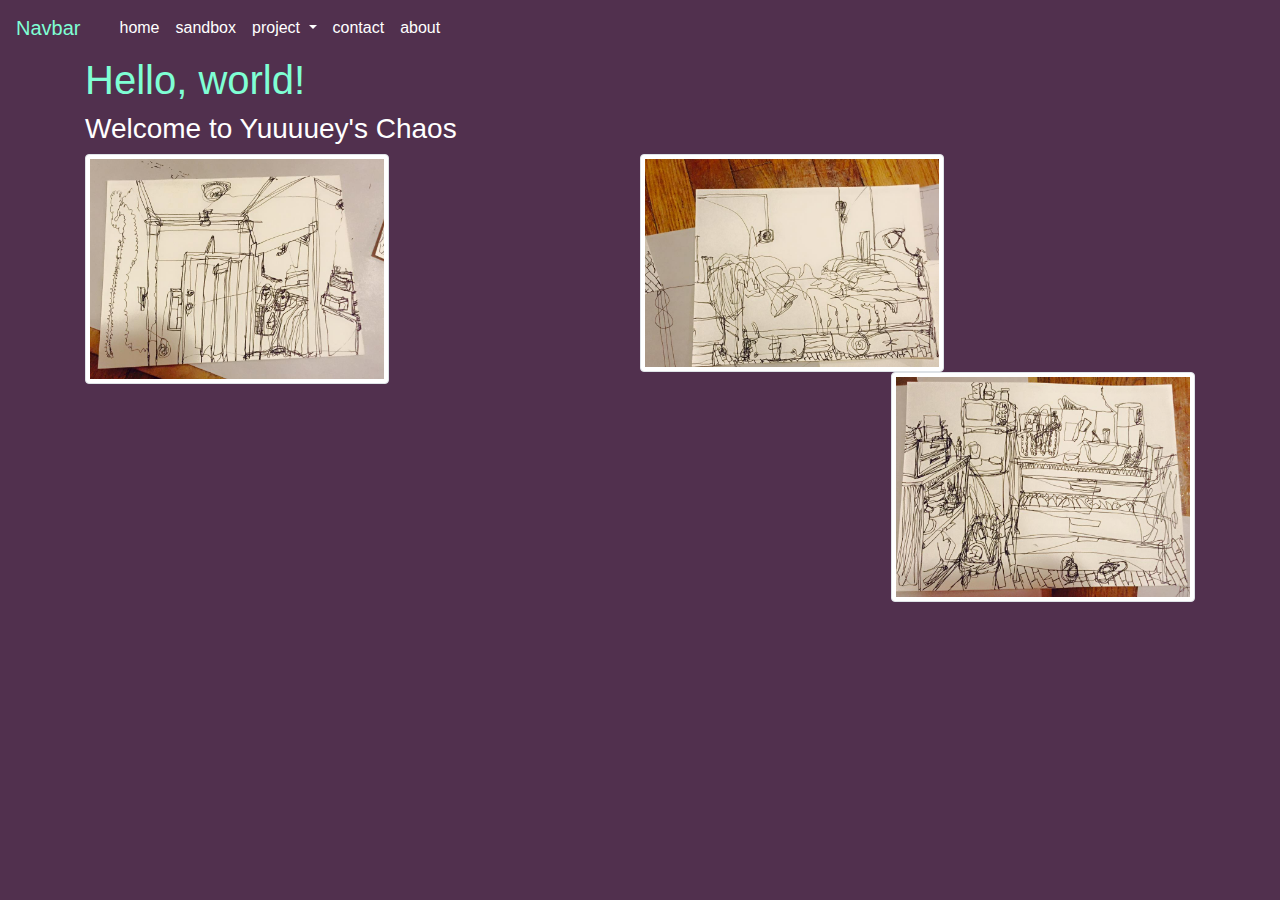
==== index.html @ 38417265 "changed bg color" ====
<!doctype html>
<html lang="en">

<head>
  <!-- Required meta tags -->
  <meta charset="utf-8">
  <meta name="viewport" content="width=device-width, initial-scale=1, shrink-to-fit=no">

  <!-- Bootstrap CSS -->
  <link rel="stylesheet" href="https://maxcdn.bootstrapcdn.com/bootstrap/4.0.0/css/bootstrap.min.css"
    integrity="sha384-Gn5384xqQ1aoWXA+058RXPxPg6fy4IWvTNh0E263XmFcJlSAwiGgFAW/dAiS6JXm" crossorigin="anonymous">

  <title>Hello, world!</title>
</head>

<body class="bg-gradient" style="background-color: #51304e;">
  <nav class="navbar navbar-expand-md navbar-dark bg-gradient">
    <a class="navbar-brand" style="color: aquamarine" href="#">Navbar</a>
    <div class="container-fluid">
      <button class="navbar-toggler" type="button" data-bs-toggle="collapse" data-bs-target="#navbarSupportedContent"
        aria-controls="navbarSupportedContent" aria-expanded="false" aria-label="Toggle navigation">
        <span class="navbar-toggler-icon"></span>
      </button>
      <div class="collapse navbar-collapse" id="navbarSupportedContent">
        <ul class="navbar-nav me-auto mb-2 mb-lg-0">
          <li class="nav-item">
            <a class="nav-link active" style="color: white;" aria-current="page" href="#">home</a>
          </li>
          <li class="nav-item">
            <a class="nav-link" style="color: white;" href="Sandbox.html">sandbox</a>
          </li>
          <li class="nav-item dropdown">
            <a class="nav-link dropdown-toggle" style="color: white;" href="#" id="navbarDropdown" role="button"
              data-bs-toggle="dropdown" aria-expanded="false">
              project
            </a>
            <ul class="dropdown-menu" aria-labelledby="navbarDropdown" style="background-color:rgb(181, 198, 224);">
              <li><a class="dropdown-item" href="#">music</a></li>
              <li><a class="dropdown-item" href="#">art</a></li>
              <li>
                <hr class="dropdown-divider">
              </li>
              <li><a class="dropdown-item" href="#">Something else here</a></li>
            </ul>
          </li>
          <li class="nav-item">
            <a class="nav-link" style="color: white;" href="Contact.html">contact</a>
          </li>
          <li class="nav-item">
            <a class="nav-link" style="color: white;" href="About.html">about</a>
          </li>
        </ul>
      </div>
    </div>
  </nav>

  <div class="container">
    <h1 style="color: aquamarine">Hello, world!</h1>
    <h3 class="d-none d-md-block" style="color: white"> Welcome to Yuuuuey's Chaos</h3>
  </div>

  <div class="container">
    <img src="image/chaos1.jpg" class="float-left img-fluid img-thumbnail" width="304" height="236">
    <img src="image/chaos2.jpg" class="mx-auto d-block img-fluid img-thumbnail" width="304" height="236">
    <img src="image/chaos3.jpg" class="float-right img-fluid img-thumbnail" width="304" height="236">
  </div>
</body>

</html>
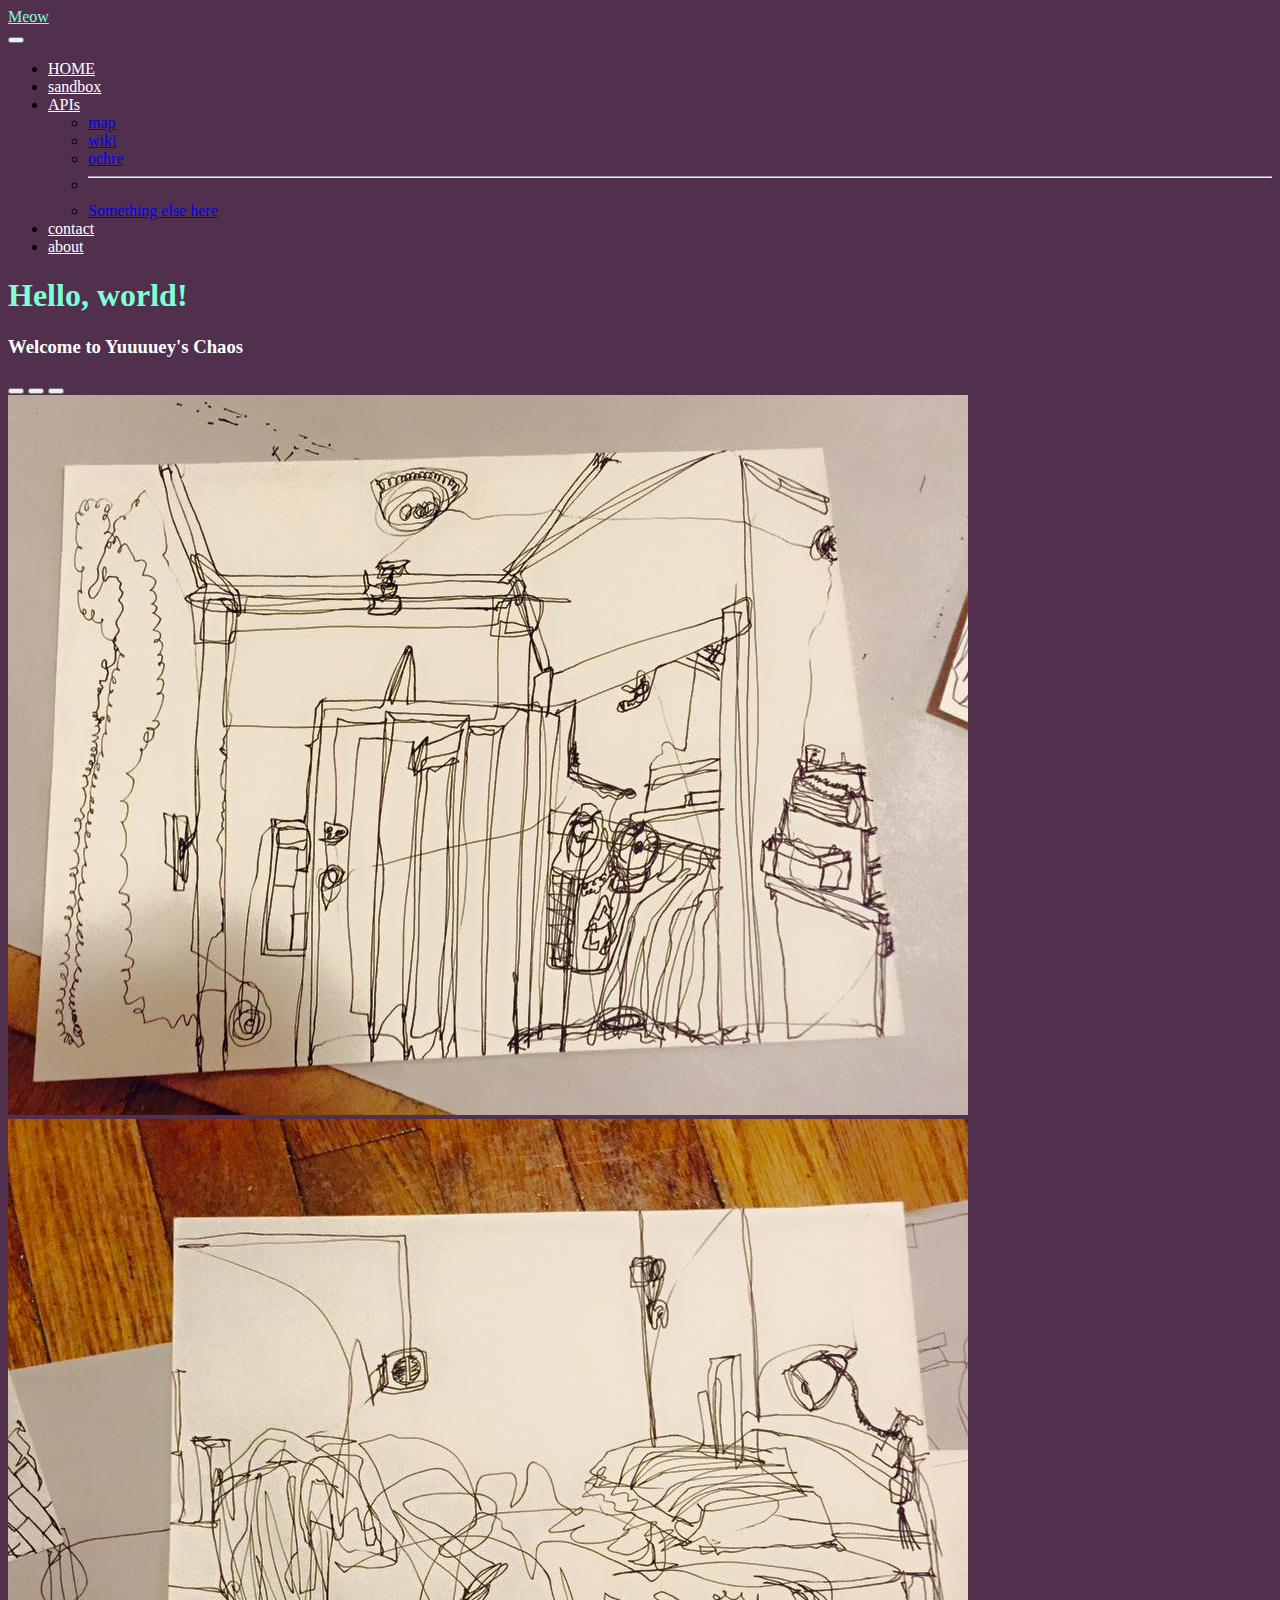
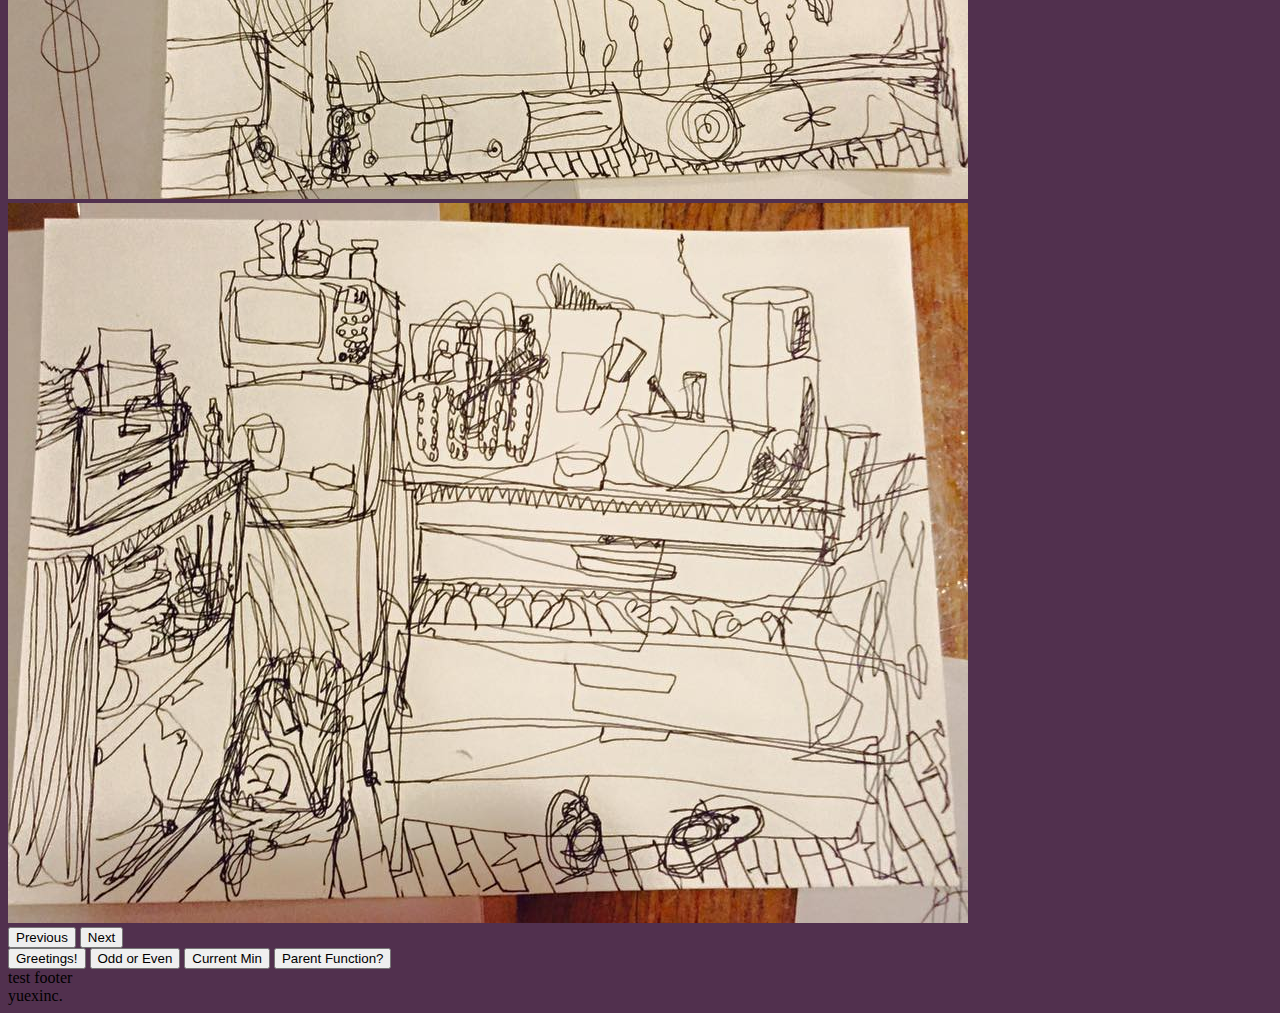
==== commit 37bf5dc6: "updated" ====
--- a/index.html
+++ b/index.html
@@ -7,15 +7,19 @@
   <meta name="viewport" content="width=device-width, initial-scale=1, shrink-to-fit=no">
 
   <!-- Bootstrap CSS -->
-  <link rel="stylesheet" href="https://maxcdn.bootstrapcdn.com/bootstrap/4.0.0/css/bootstrap.min.css"
-    integrity="sha384-Gn5384xqQ1aoWXA+058RXPxPg6fy4IWvTNh0E263XmFcJlSAwiGgFAW/dAiS6JXm" crossorigin="anonymous">
-
+  <link href="https://cdn.jsdelivr.net/npm/bootstrap@5.0.0-beta2/dist/css/bootstrap.min.css" rel="stylesheet"
+    integrity="sha384-BmbxuPwQa2lc/FVzBcNJ7UAyJxM6wuqIj61tLrc4wSX0szH/Ev+nYRRuWlolflfl" crossorigin="anonymous">
+  <script src="https://cdn.jsdelivr.net/npm/bootstrap@5.0.0-beta2/dist/js/bootstrap.bundle.min.js"
+    integrity="sha384-b5kHyXgcpbZJO/tY9Ul7kGkf1S0CWuKcCD38l8YkeH8z8QjE0GmW1gYU5S9FOnJ0"
+    crossorigin="anonymous"></script>
+  <script src="js/sampleJS.js"></script>
   <title>Hello, world!</title>
 </head>
 
-<body class="bg-gradient" style="background-color: #51304e;">
+<body style="background-color: #51304e;">
+  <!-- navbar -->
   <nav class="navbar navbar-expand-md navbar-dark bg-gradient">
-    <a class="navbar-brand" style="color: aquamarine" href="#">Navbar</a>
+    <a class="navbar-brand" style="color: aquamarine" href="#">Meow</a>
     <div class="container-fluid">
       <button class="navbar-toggler" type="button" data-bs-toggle="collapse" data-bs-target="#navbarSupportedContent"
         aria-controls="navbarSupportedContent" aria-expanded="false" aria-label="Toggle navigation">
@@ -24,19 +28,18 @@
       <div class="collapse navbar-collapse" id="navbarSupportedContent">
         <ul class="navbar-nav me-auto mb-2 mb-lg-0">
           <li class="nav-item">
-            <a class="nav-link active" style="color: white;" aria-current="page" href="#">home</a>
+            <a class="nav-link active" style="color: white;" aria-current="page" href="#">HOME</a>
           </li>
           <li class="nav-item">
             <a class="nav-link" style="color: white;" href="Sandbox.html">sandbox</a>
           </li>
           <li class="nav-item dropdown">
             <a class="nav-link dropdown-toggle" style="color: white;" href="#" id="navbarDropdown" role="button"
-              data-bs-toggle="dropdown" aria-expanded="false">
-              project
-            </a>
-            <ul class="dropdown-menu" aria-labelledby="navbarDropdown" style="background-color:rgb(181, 198, 224);">
-              <li><a class="dropdown-item" href="#">music</a></li>
-              <li><a class="dropdown-item" href="#">art</a></li>
+              data-bs-toggle="dropdown" aria-expanded="false">APIs</a>
+            <ul class="dropdown-menu" aria-labelledby="navbarDropdown">
+              <li><a class="dropdown-item" href="map.html">map</a></li>
+              <li><a class="dropdown-item" href="wiki.html">wiki</a></li>
+              <li><a class="dropdown-item" href="wiki.html">ochre</a></li>
               <li>
                 <hr class="dropdown-divider">
               </li>
@@ -53,17 +56,75 @@
       </div>
     </div>
   </nav>
-
+  <!-- title -->
   <div class="container">
     <h1 style="color: aquamarine">Hello, world!</h1>
     <h3 class="d-none d-md-block" style="color: white"> Welcome to Yuuuuey's Chaos</h3>
   </div>
+  <!-- carousel -->
+  <div id="carouselExampleIndicators" class="carousel slide" data-bs-ride="carousel">
+    <div class="carousel-indicators">
+      <button type="button" data-bs-target="#carouselExampleIndicators" data-bs-slide-to="0" class="active"
+        aria-current="true" aria-label="Slide 1"></button>
+      <button type="button" data-bs-target="#carouselExampleIndicators" data-bs-slide-to="1"
+        aria-label="Slide 2"></button>
+      <button type="button" data-bs-target="#carouselExampleIndicators" data-bs-slide-to="2"
+        aria-label="Slide 3"></button>
+    </div>
+    <div class="carousel-inner">
+      <div class="carousel-item active">
+        <img src="image/chaos1.jpg" class="d-block w-100" alt="...">
+      </div>
+      <div class="carousel-item">
+        <img src="image/chaos2.jpg" class="d-block w-100" alt="...">
+      </div>
+      <div class="carousel-item">
+        <img src="image/chaos3.jpg" class="d-block w-100" alt="...">
+      </div>
+    </div>
+    <button class="carousel-control-prev" type="button" data-bs-target="#carouselExampleIndicators"
+      data-bs-slide="prev">
+      <span class="carousel-control-prev-icon" aria-hidden="true"></span>
+      <span class="visually-hidden">Previous</span>
+    </button>
+    <button class="carousel-control-next" type="button" data-bs-target="#carouselExampleIndicators"
+      data-bs-slide="next">
+      <span class="carousel-control-next-icon" aria-hidden="true"></span>
+      <span class="visually-hidden">Next</span>
+    </button>
+  </div>
+  <!-- buttons -->
+  <div class="container mt-5">
+    <button type="button" class="btn btn-primary" onclick="howdy()">Greetings!</button>
+    <button type="button" class="btn btn-primary" onclick="evalNumber()">Odd or Even</button>
+    <button type="button" class="btn btn-primary" onclick="minOfDay()">Current Min</button>
+    <button type="button" class="btn btn-primary" onclick="parentFunction()">Parent Function?</button>
+  </div>
+  <!-- footer -->
+  <footer id="footerPlaceholder" class="d-none d-md-block footer container-fluid mt-auto py-3 bg-dark">
+    <div class="container">
+      <div class="row text-muted">
+        <div class="col-4">
+          test footer
+        </div>
+        <div class="col-4"></div>
+        <div class="col-4 justify-content-end">
+          yuexinc.
+        </div>
+      </div>
+    </div>
+  </footer>
 
-  <div class="container">
-    <img src="image/chaos1.jpg" class="float-left img-fluid img-thumbnail" width="304" height="236">
-    <img src="image/chaos2.jpg" class="mx-auto d-block img-fluid img-thumbnail" width="304" height="236">
-    <img src="image/chaos3.jpg" class="float-right img-fluid img-thumbnail" width="304" height="236">
-  </div>
+  <script src="https://code.jquery.com/jquery-3.3.1.slim.min.js"
+    integrity="sha384-q8i/X+965DzO0rT7abK41JStQIAqVgRVzpbzo5smXKp4YfRvH+8abtTE1Pi6jizo"
+    crossorigin="anonymous"></script>
+  <script src="https://cdnjs.cloudflare.com/ajax/libs/popper.js/1.14.7/umd/popper.min.js"
+    integrity="sha384-UO2eT0CpHqdSJQ6hJty5KVphtPhzWj9WO1clHTMGa3JDZwrnQq4sF86dIHNDz0W1"
+    crossorigin="anonymous"></script>
+  <script src="https://stackpath.bootstrapcdn.com/bootstrap/4.3.1/js/bootstrap.min.js"
+    integrity="sha384-JjSmVgyd0p3pXB1rRibZUAYoIIy6OrQ6VrjIEaFf/nJGzIxFDsf4x0xIM+B07jRM"
+    crossorigin="anonymous"></script>
+
 </body>
 
 </html>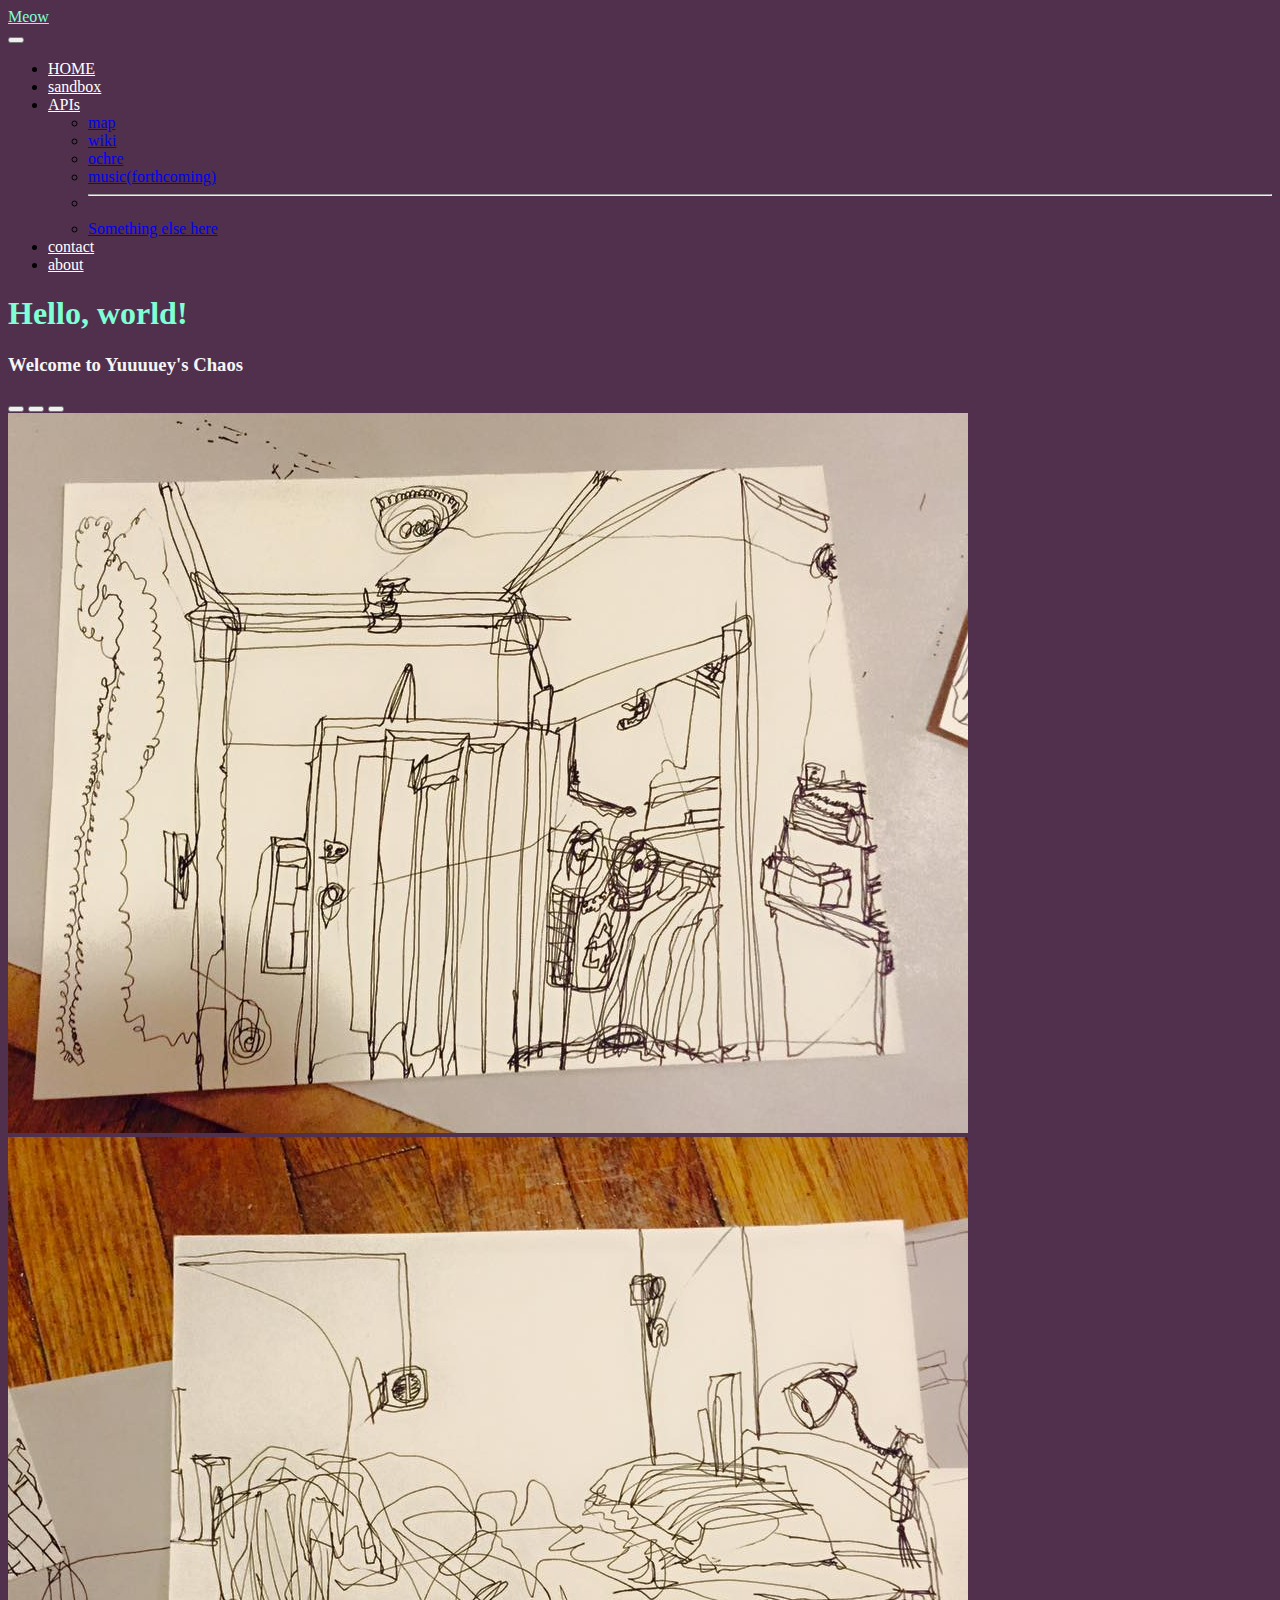
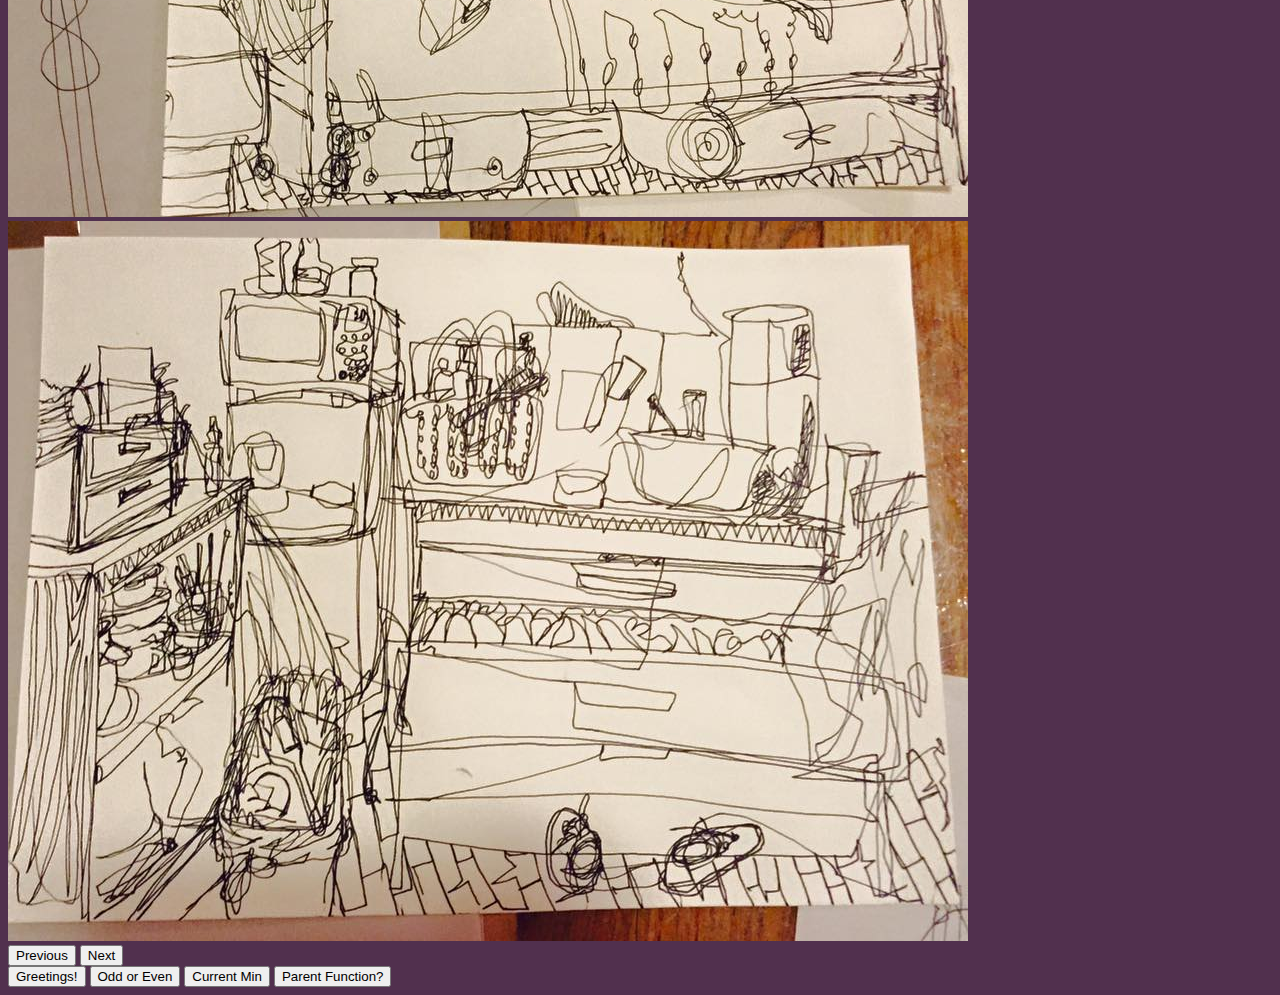
==== commit a33ce372: "updated2" ====
--- a/index.html
+++ b/index.html
@@ -40,6 +40,7 @@
               <li><a class="dropdown-item" href="map.html">map</a></li>
               <li><a class="dropdown-item" href="wiki.html">wiki</a></li>
               <li><a class="dropdown-item" href="wiki.html">ochre</a></li>
+              <li><a class="dropdown-item" href="#">music(forthcoming)</a></li>
               <li>
                 <hr class="dropdown-divider">
               </li>
@@ -59,7 +60,7 @@
   <!-- title -->
   <div class="container">
     <h1 style="color: aquamarine">Hello, world!</h1>
-    <h3 class="d-none d-md-block" style="color: white"> Welcome to Yuuuuey's Chaos</h3>
+    <h3 class="d-none d-md-block" style="color: whitesmoke"> Welcome to Yuuuuey's Chaos</h3>
   </div>
   <!-- carousel -->
   <div id="carouselExampleIndicators" class="carousel slide" data-bs-ride="carousel">
@@ -71,7 +72,7 @@
       <button type="button" data-bs-target="#carouselExampleIndicators" data-bs-slide-to="2"
         aria-label="Slide 3"></button>
     </div>
-    <div class="carousel-inner">
+    <div class="carousel-inner container mt-5">
       <div class="carousel-item active">
         <img src="image/chaos1.jpg" class="d-block w-100" alt="...">
       </div>
@@ -98,33 +99,8 @@
     <button type="button" class="btn btn-primary" onclick="howdy()">Greetings!</button>
     <button type="button" class="btn btn-primary" onclick="evalNumber()">Odd or Even</button>
     <button type="button" class="btn btn-primary" onclick="minOfDay()">Current Min</button>
-    <button type="button" class="btn btn-primary" onclick="parentFunction()">Parent Function?</button>
+    <button type="button" class="btn btn-primary" onclick="parentFunction()" >Parent Function?</button>
   </div>
-  <!-- footer -->
-  <footer id="footerPlaceholder" class="d-none d-md-block footer container-fluid mt-auto py-3 bg-dark">
-    <div class="container">
-      <div class="row text-muted">
-        <div class="col-4">
-          test footer
-        </div>
-        <div class="col-4"></div>
-        <div class="col-4 justify-content-end">
-          yuexinc.
-        </div>
-      </div>
-    </div>
-  </footer>
-
-  <script src="https://code.jquery.com/jquery-3.3.1.slim.min.js"
-    integrity="sha384-q8i/X+965DzO0rT7abK41JStQIAqVgRVzpbzo5smXKp4YfRvH+8abtTE1Pi6jizo"
-    crossorigin="anonymous"></script>
-  <script src="https://cdnjs.cloudflare.com/ajax/libs/popper.js/1.14.7/umd/popper.min.js"
-    integrity="sha384-UO2eT0CpHqdSJQ6hJty5KVphtPhzWj9WO1clHTMGa3JDZwrnQq4sF86dIHNDz0W1"
-    crossorigin="anonymous"></script>
-  <script src="https://stackpath.bootstrapcdn.com/bootstrap/4.3.1/js/bootstrap.min.js"
-    integrity="sha384-JjSmVgyd0p3pXB1rRibZUAYoIIy6OrQ6VrjIEaFf/nJGzIxFDsf4x0xIM+B07jRM"
-    crossorigin="anonymous"></script>
-
 </body>
 
 </html>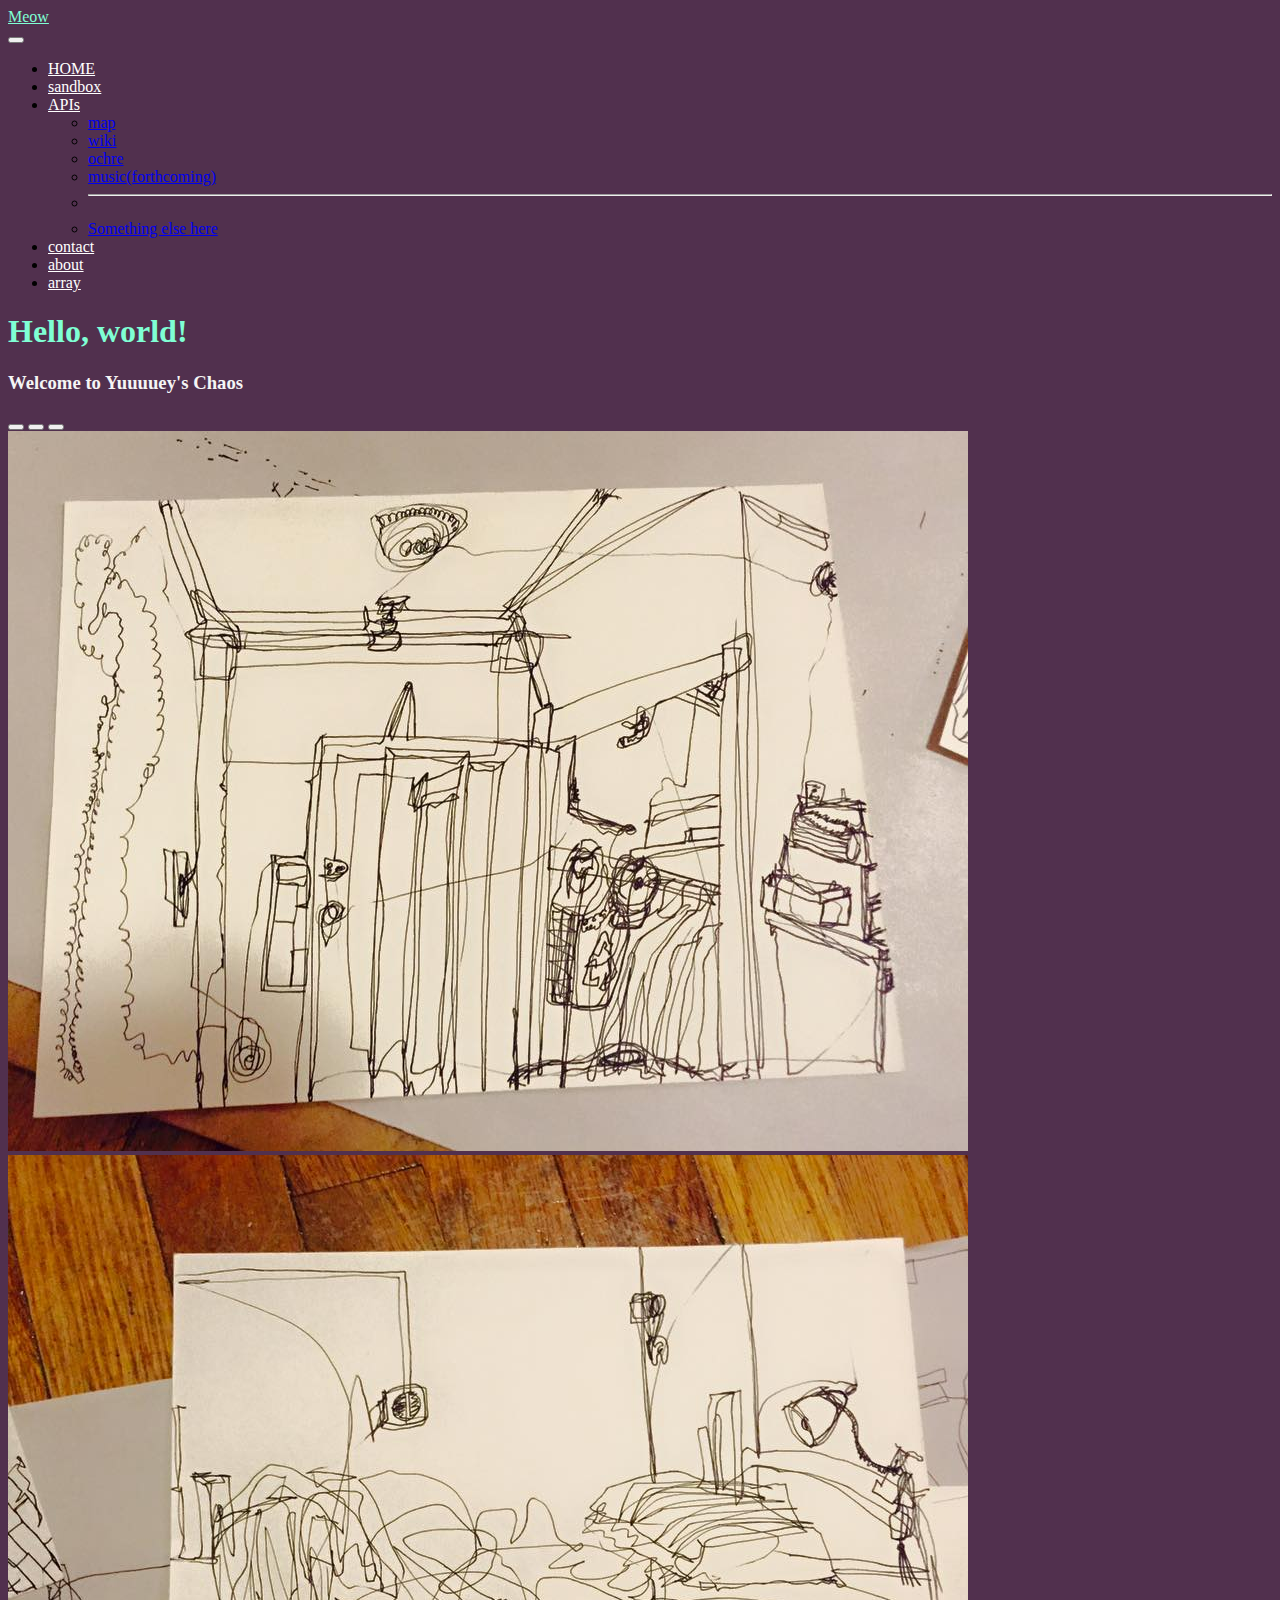
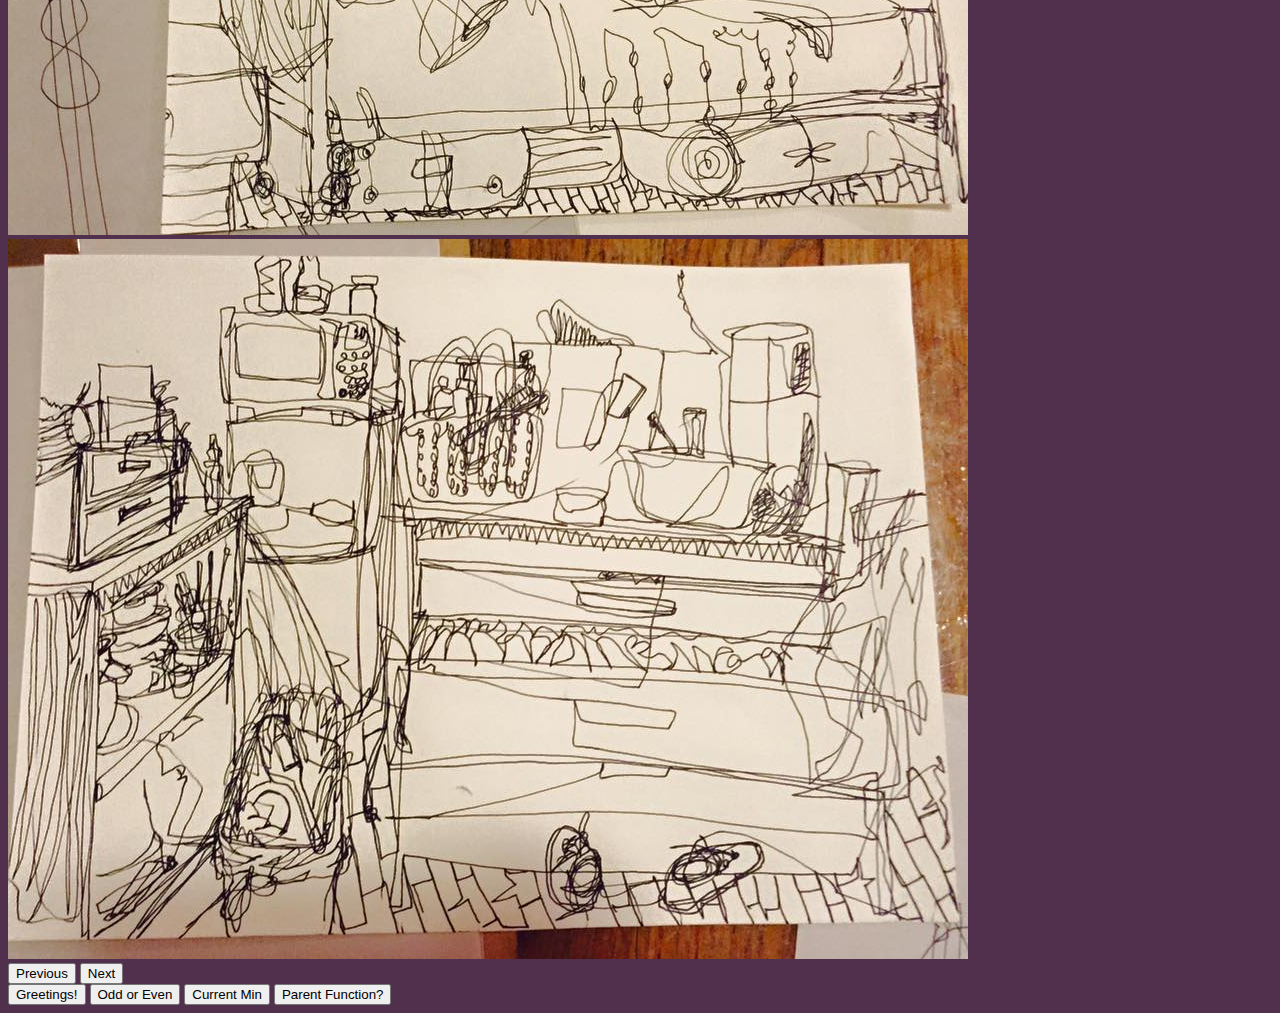
==== commit b0b7cd1d: "update3" ====
--- a/index.html
+++ b/index.html
@@ -39,7 +39,7 @@
             <ul class="dropdown-menu" aria-labelledby="navbarDropdown">
               <li><a class="dropdown-item" href="map.html">map</a></li>
               <li><a class="dropdown-item" href="wiki.html">wiki</a></li>
-              <li><a class="dropdown-item" href="wiki.html">ochre</a></li>
+              <li><a class="dropdown-item" href="rstiTexts.html">ochre</a></li>
               <li><a class="dropdown-item" href="#">music(forthcoming)</a></li>
               <li>
                 <hr class="dropdown-divider">
@@ -52,6 +52,9 @@
           </li>
           <li class="nav-item">
             <a class="nav-link" style="color: white;" href="About.html">about</a>
+          </li>
+          <li class="nav-item">
+            <a class="nav-link" style="color: white;" href="array.html">array</a>
           </li>
         </ul>
       </div>
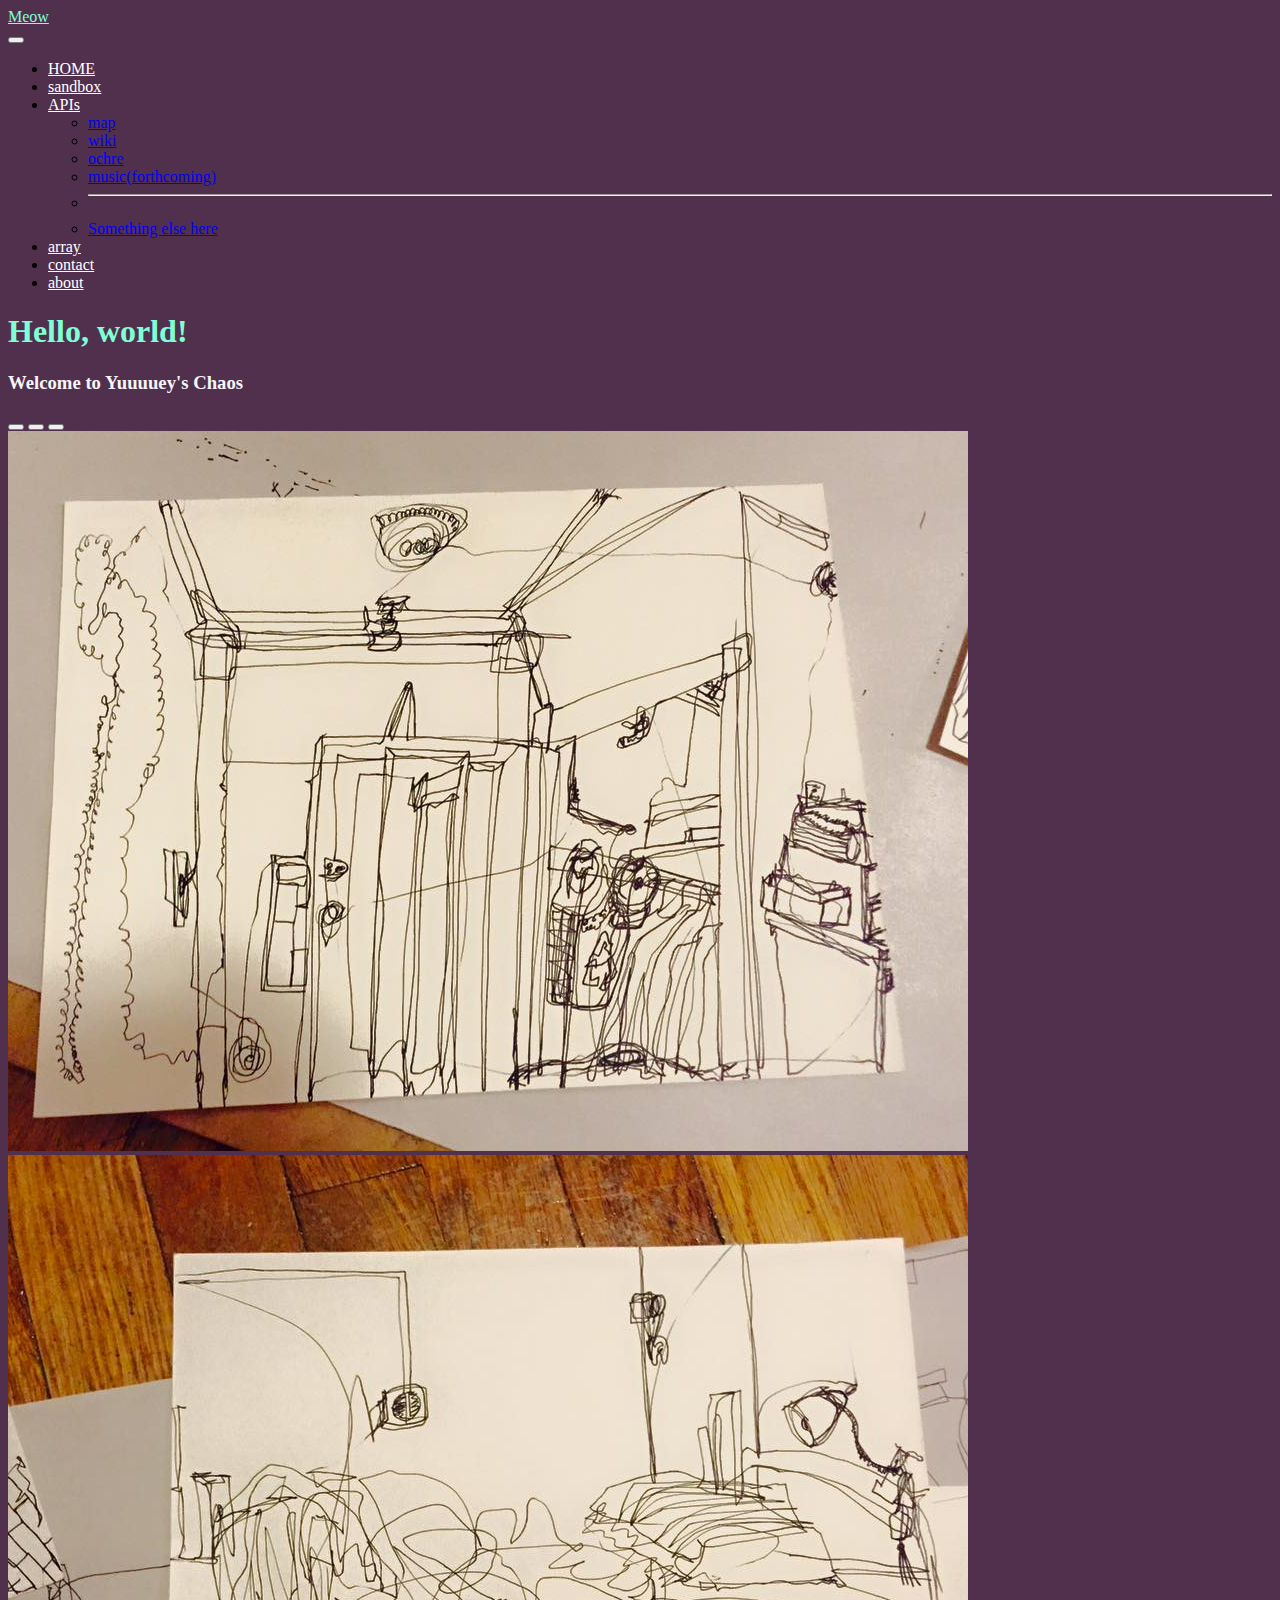
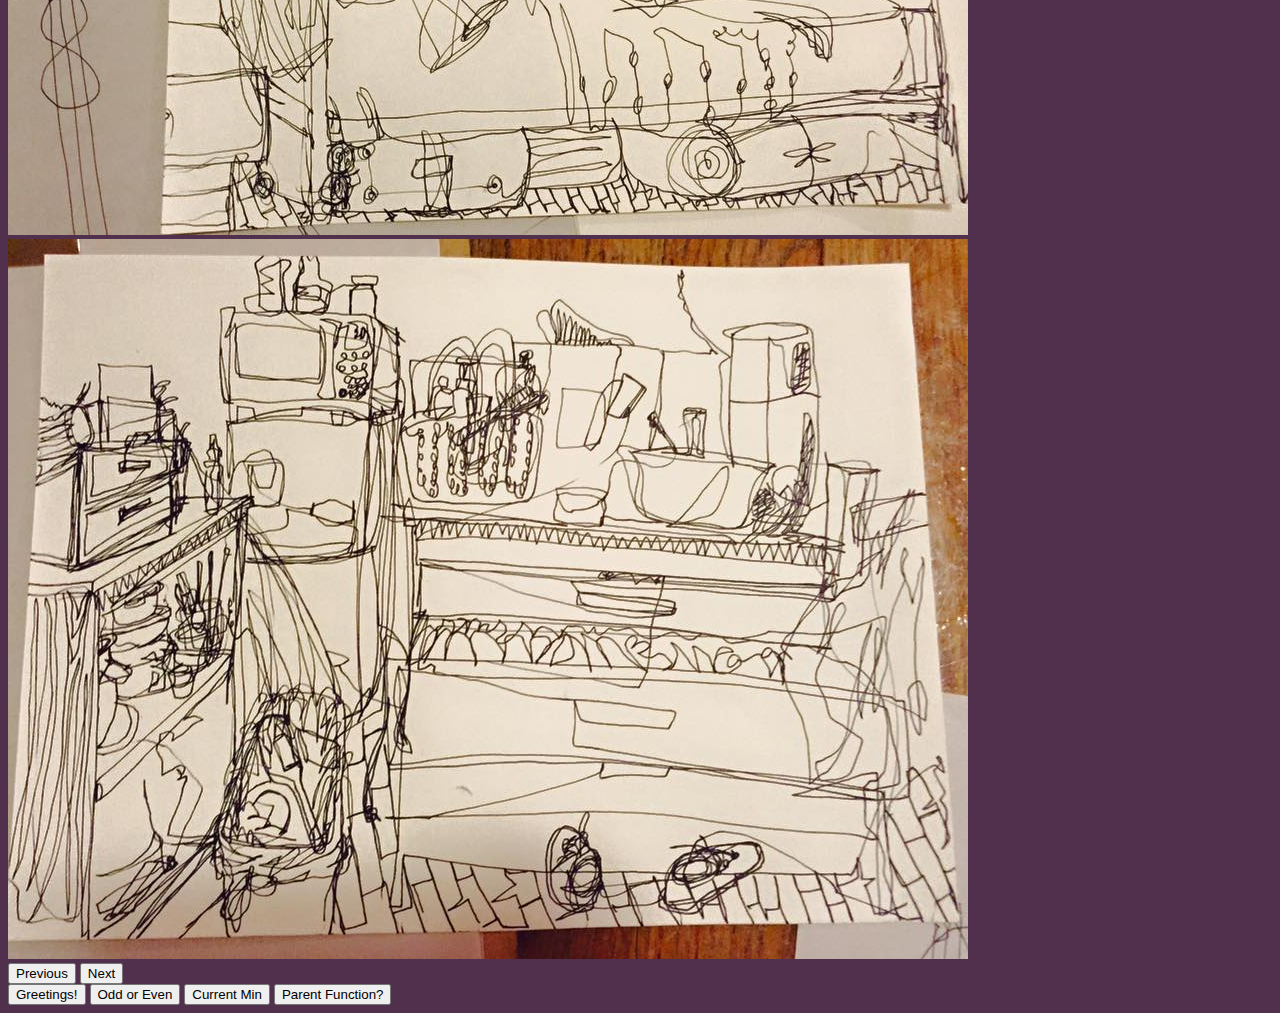
==== commit 7b3e5890: "a bit more" ====
--- a/index.html
+++ b/index.html
@@ -46,15 +46,15 @@
               </li>
               <li><a class="dropdown-item" href="#">Something else here</a></li>
             </ul>
+            <li class="nav-item">
+              <a class="nav-link" style="color: white;" href="array.html">array</a>
+            </li>
           </li>
           <li class="nav-item">
             <a class="nav-link" style="color: white;" href="Contact.html">contact</a>
           </li>
           <li class="nav-item">
             <a class="nav-link" style="color: white;" href="About.html">about</a>
-          </li>
-          <li class="nav-item">
-            <a class="nav-link" style="color: white;" href="array.html">array</a>
           </li>
         </ul>
       </div>
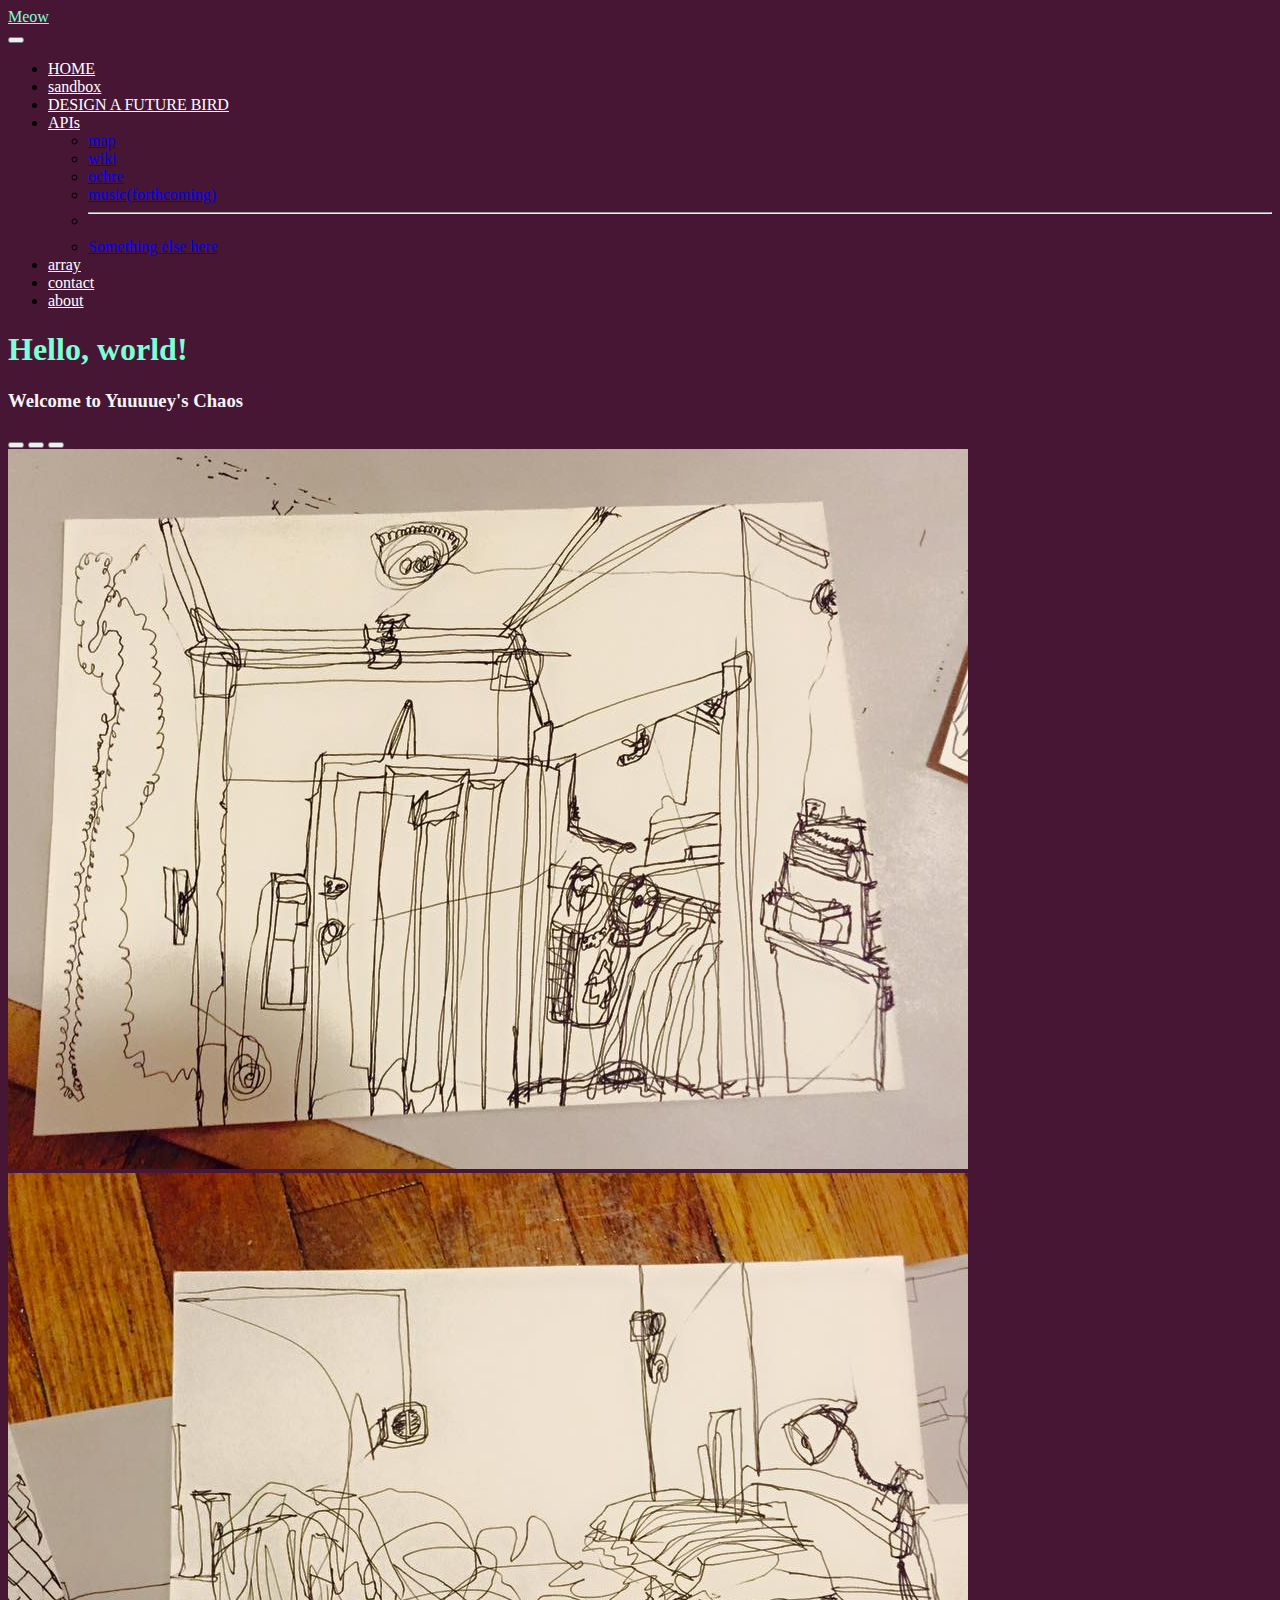
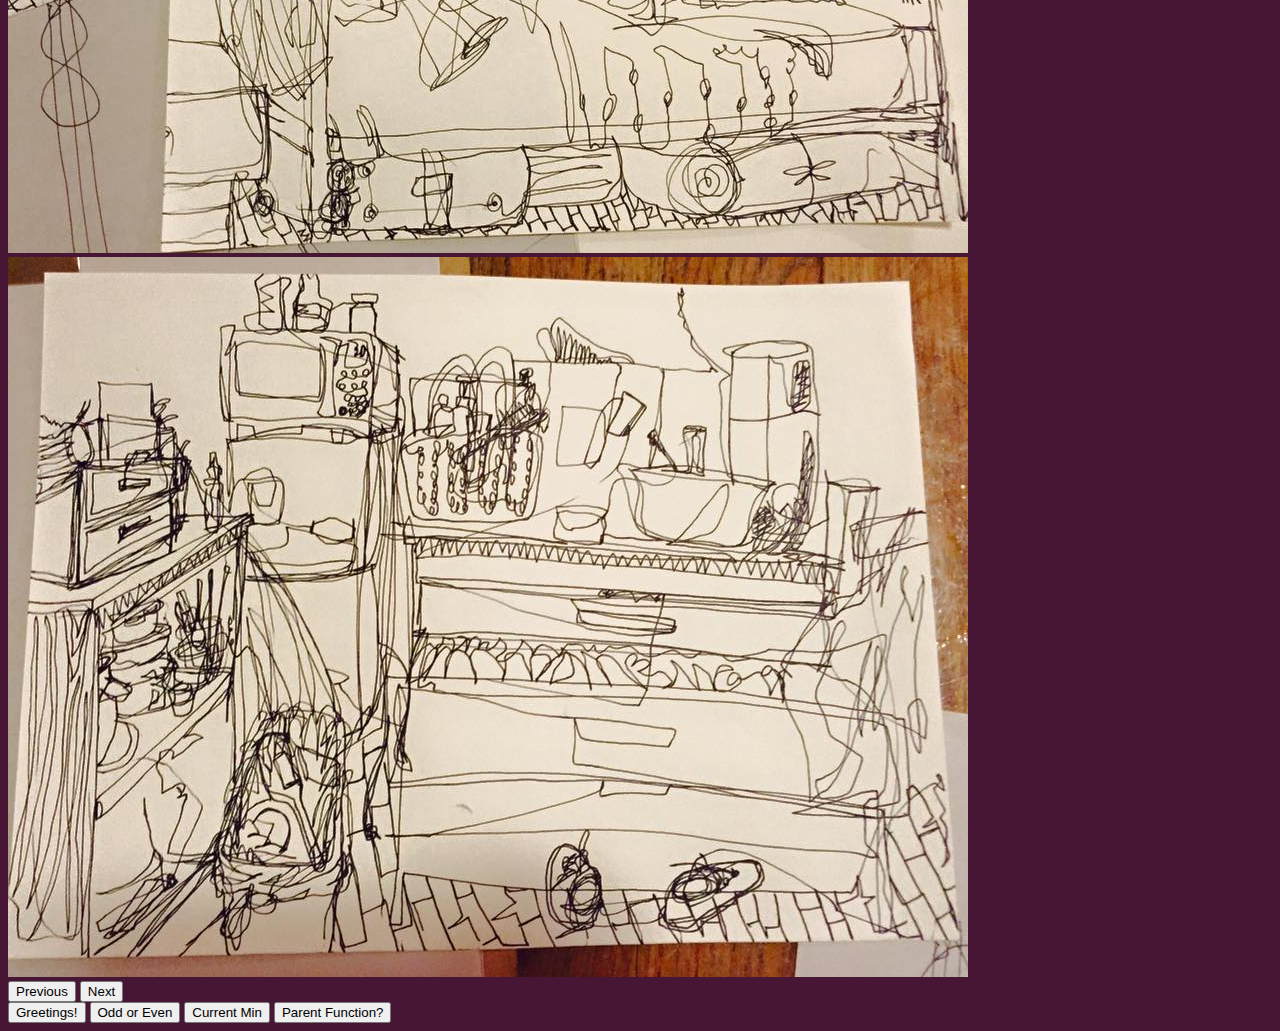
==== commit 92e264a6: "design a future bird" ====
--- a/index.html
+++ b/index.html
@@ -16,7 +16,7 @@
   <title>Hello, world!</title>
 </head>
 
-<body style="background-color: #51304e;">
+<body style="background-color: rgb(72,22,53);">
   <!-- navbar -->
   <nav class="navbar navbar-expand-md navbar-dark bg-gradient">
     <a class="navbar-brand" style="color: aquamarine" href="#">Meow</a>
@@ -32,6 +32,9 @@
           </li>
           <li class="nav-item">
             <a class="nav-link" style="color: white;" href="Sandbox.html">sandbox</a>
+          </li>
+          <li class="nav-item">
+            <a class="nav-link" style="color: white;" href="ami.html">DESIGN A FUTURE BIRD</a>
           </li>
           <li class="nav-item dropdown">
             <a class="nav-link dropdown-toggle" style="color: white;" href="#" id="navbarDropdown" role="button"
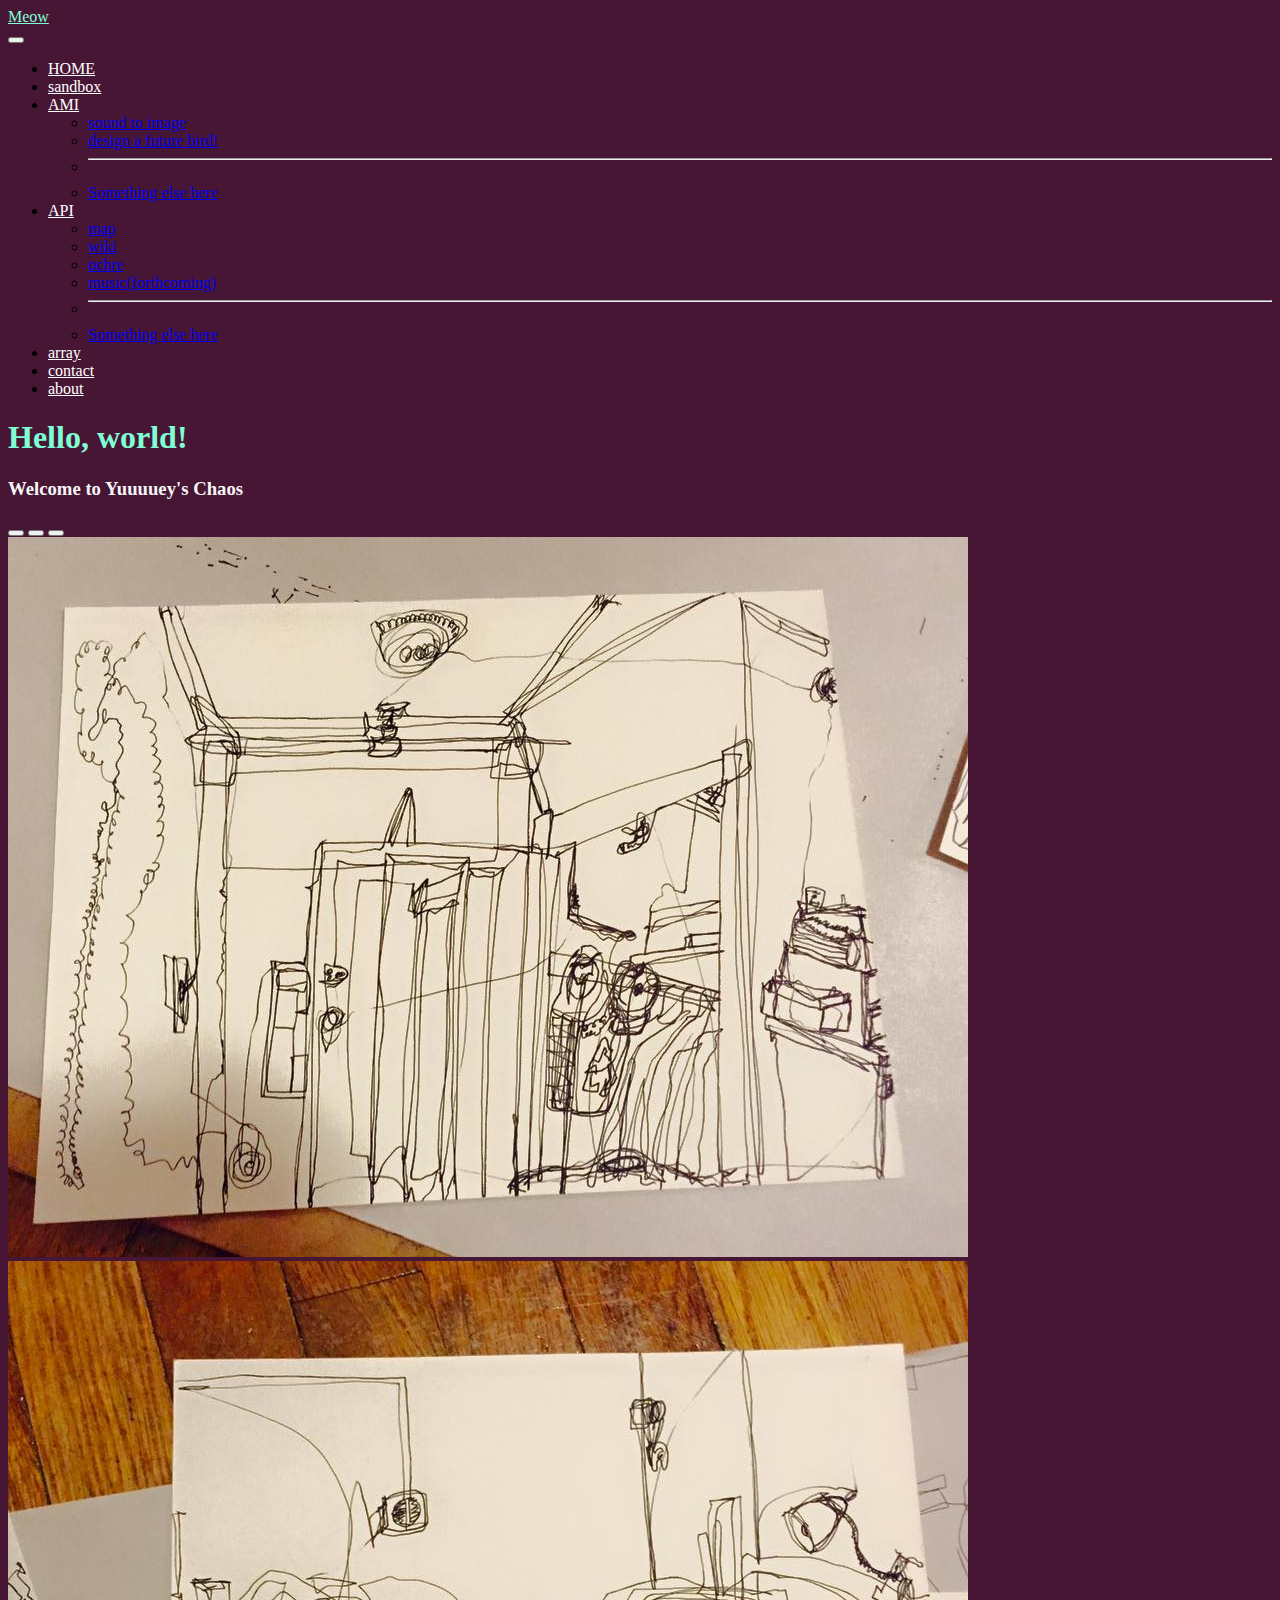
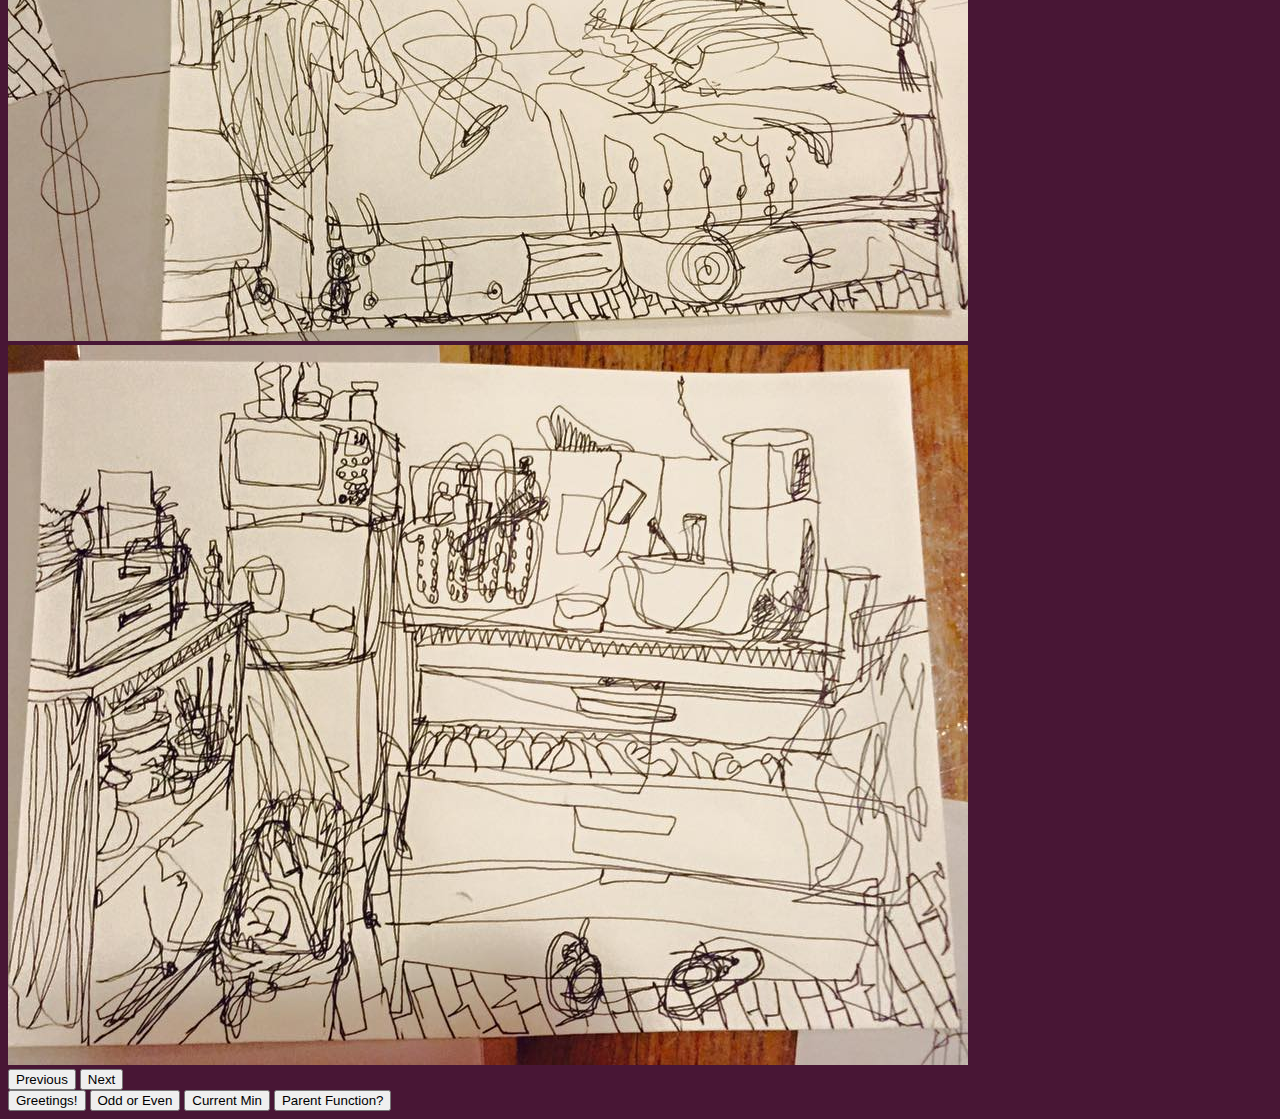
==== commit b431aba2: "AMI" ====
--- a/index.html
+++ b/index.html
@@ -33,12 +33,21 @@
           <li class="nav-item">
             <a class="nav-link" style="color: white;" href="Sandbox.html">sandbox</a>
           </li>
-          <li class="nav-item">
-            <a class="nav-link" style="color: white;" href="ami.html">DESIGN A FUTURE BIRD</a>
+          <li class="nav-item dropdown">
+            <a class="nav-link dropdown-toggle" style="color: white;" href="#" id="navbarDropdown" role="button"
+              data-bs-toggle="dropdown" aria-expanded="false">AMI</a>
+            <ul class="dropdown-menu" aria-labelledby="navbarDropdown">
+              <li><a class="dropdown-item" href="midterm.html">sound to image</a></li>
+              <li><a class="dropdown-item" href="final.html">design a future bird!</a></li>
+              <li>
+                <hr class="dropdown-divider">
+              </li>
+              <li><a class="dropdown-item" href="#">Something else here</a></li>
+            </ul>
           </li>
           <li class="nav-item dropdown">
             <a class="nav-link dropdown-toggle" style="color: white;" href="#" id="navbarDropdown" role="button"
-              data-bs-toggle="dropdown" aria-expanded="false">APIs</a>
+              data-bs-toggle="dropdown" aria-expanded="false">API</a>
             <ul class="dropdown-menu" aria-labelledby="navbarDropdown">
               <li><a class="dropdown-item" href="map.html">map</a></li>
               <li><a class="dropdown-item" href="wiki.html">wiki</a></li>
@@ -49,9 +58,9 @@
               </li>
               <li><a class="dropdown-item" href="#">Something else here</a></li>
             </ul>
-            <li class="nav-item">
-              <a class="nav-link" style="color: white;" href="array.html">array</a>
-            </li>
+          </li>
+          <li class="nav-item">
+            <a class="nav-link" style="color: white;" href="array.html">array</a>
           </li>
           <li class="nav-item">
             <a class="nav-link" style="color: white;" href="Contact.html">contact</a>
